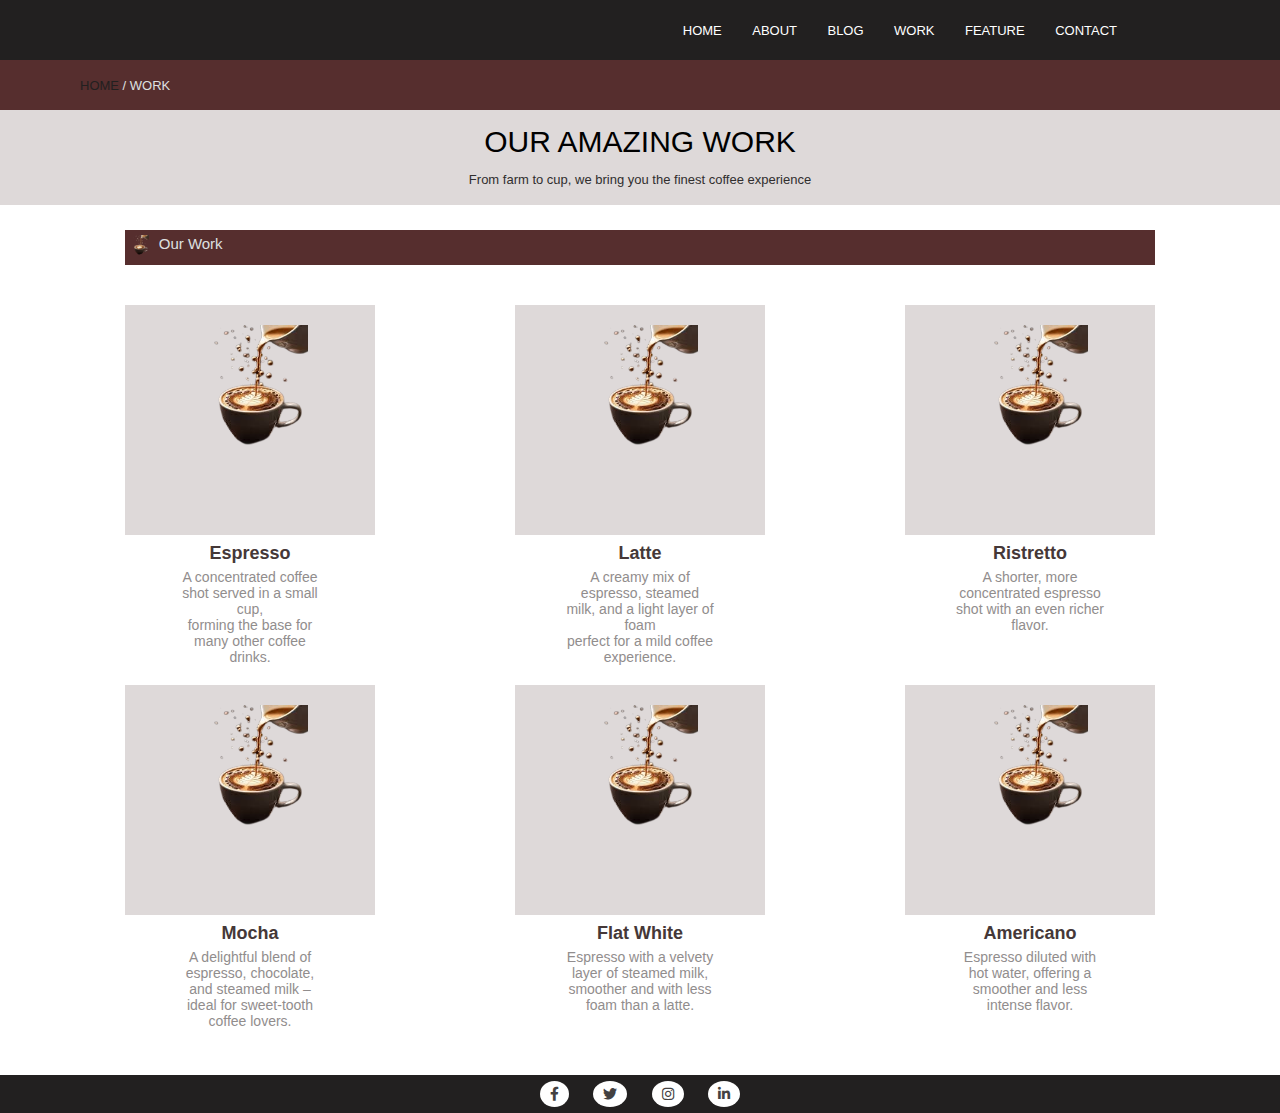
==== work.html @ 29be8450 "add project" ====
<!DOCTYPE html>
<html lang="en">

<head>
    <meta charset="UTF-8">
    <link rel="stylesheet" href="styles.css">
    <title>Work</title>
    <link href="https://cdnjs.cloudflare.com/ajax/libs/font-awesome/6.0.0-beta3/css/all.min.css" rel="stylesheet">
</head>

<body>
    <div class="header2">
        <div class="nav">
            <a href="index.html">HOME</a>
            <a href="about.html">ABOUT</a>
            <a href="blog.html">BLOG</a>
            <a href="work.html">WORK</a>
            <a href="features.html">FEATURE</a>
            <a href="contact.html">CONTACT</a>
        </div>
    </div>
    <div class="ha">
        <p>
            <span class="h"> HOME</span> / WORK
        </p>
    </div>
    <div class="team">
        <span> OUR AMAZING WORK</span>
        <P>From farm to cup, we bring you the finest coffee experience<br>
        </P>
    </div>
    <div class="our">
       <img src="imges/cccoff.png "  alt="">
        <p>Our Work</p>
    </div>
    <div class="container1">
        <div class="imgg">
            <img src="imges/cccoff.png" alt="">

            <h3>Espresso</h3>
            <p>A concentrated coffee shot served in a small cup, <br>
                forming the base for many other coffee drinks.</p>
        </div>

        <div class="imgg">
            <img src="imges/cccoff.png" alt="">
            <h3>Latte</h3>
            <p>A creamy mix of espresso, steamed milk, and a light layer of foam <br>
                perfect for a mild coffee experience.</p>
        </div>
        <div class="imgg">
            <img src="imges/cccoff.png" alt="">
            <h3>Ristretto</h3> 
            <p>A shorter, more concentrated espresso shot with an even richer flavor.</p>
        </div>

    </div>
    <div class="container2">
        <div class="imgg">
            <img src="imges/cccoff.png" alt="">

            <h3>Mocha</h3> 
            <p>A delightful blend of espresso, chocolate, and steamed milk – ideal for sweet-tooth coffee lovers.</p>
        </div>

        <div class="imgg">
            <img src="imges/cccoff.png" alt="">
            <h3>Flat White</h3> 
            <p>Espresso with a velvety layer of steamed milk, smoother and with less foam than a latte.</p>
        </div>
        <div class="imgg">
            <img src="imges/cccoff.png" alt="">
            <h3>Americano</h3> 
            <p>Espresso diluted with hot water, offering a smoother and less intense flavor.</p>
        </div>

    </div>
    <div class="footer-icons">
        <a href="#"><i class="fab fa-facebook-f"></i></a>
        <a href="#"><i class="fab fa-twitter"></i></a>
        <a href="#"><i class="fab fa-instagram"></i></a>
        <a href="#"><i class="fab fa-linkedin-in"></i></a>
    </div>
</body>

</html>
---- styles.css ----
body {
  margin: 0;
  font-family: 'Roboto', sans-serif;
}

.header {
  height: 50px;
  background-color: rgb(34, 32, 32);
  display: flex;
  justify-content: space-between;
  align-items: center;
  padding: 5px 150px 5px 10px;
}

.nav a {
  font-size: 13px;
  color: white;
  text-decoration: none;
  padding: 0 13px;
}

.nav a:active {
  background-color: brown;
}

.logo img {
  width: 150px;

}

.logo h1 {
  padding: 15px 0px 0px 0%;
  color: white;
  font-size: 25px;

}

.logo {

  display: flex;
}

.page {
  background-color: rgb(86, 46, 46);
  display: flex;
  justify-content: space-between;
  padding: 30px 180px 5px 150px;
  color: white;
  align-items: center;
}

span {
  font-size: 30px;
}

p {
  font-size: 13px;
  color: rgb(222, 224, 224);

}

.Contact a {
  margin: 30p 0px 0px 0px;
  font-size: 13px;
  text-decoration: none;
  padding: 7px 7px;
  background-color: black;
  color: white;
}

.features-section {
  padding: 50px 80px 50px 80px;
  background-color: #e1dbdb;

}

.row {
  gap: 25px;
  display: flex;
  justify-content: space-between;
  margin-bottom: 20px;
}

.feature-box {
  background: #fff;
  border-radius: 4px;
  box-shadow: 0 2px 5px rgba(0, 0, 0, 0.1);
  display: flex;
  align-items: center;
  width: 48%;
 
  padding: 20px;
  transition: transform 0.3s ease;
}

.feature-box:hover {
  /* transform: scale(1.05); */
}



.icon {
  flex: 0 0 60px;
  margin-right: 20px;
  font-size: 4rem;
  
  color: #888484;
  
}

.content h3 {
  margin: 0 0 10px;
  font-size: 1.2rem;
  color: #333;
}

.content p {
  margin: 0;
  font-size: 0.9rem;
  color: #555;
}

.footer-icons {
  background-color: rgb(34, 32, 32);
  
  padding: 10px;
  
  text-align: center;
 
}

.footer-icons a {
  background-color: #fff;
  width: 40px;
 
  height: 40px;
  color: rgb(67, 65, 65);
  
  text-decoration: none;
 
  margin: 0 10px;
 
  font-size: 14px;

  padding: 5px 10px;
 
  border-radius: 50%;
 
  transition: background-color 0.3s ease;
  
}

.header2 {
  height: 50px;
  background-color: rgb(34, 32, 32);
  display: flex;
  justify-content: right;
  align-items: center;
  padding: 5px 150px 5px 10px;
}

.nav a {
  font-size: 13px;
  color: white;
  text-decoration: none;
  padding: 0 13px;
}

.ha {
  font-size: 15px;
  padding: 5px 0px 5px 80px;
  height: 40px;
  color: #fff;

  background-color: rgb(86, 46, 46);
}

.h {
  color: rgb(34, 32, 32);
  font-size: 13px;
}

.team {
  padding: 15px 0px 5px 0px;
  text-align: center;
  background-color: rgb(222, 217, 217);
}

.team p {
  color: rgb(48, 46, 46);
}

.our {
  height: 25px;
  text-align: center;
  gap: 10px;
  padding: 5px;
  justify-content: left;
  display: flex;
  margin: 25px 125px 25px 125px;
  background-color: rgb(86, 46, 46);
}

.our i {
  font-size: 15px;
  
  color: #ffffff;

}

.our p {
  text-align: center;
  font-size: 15px;
 
  margin: 0;

}

.container {
  padding: 0px 120px 0px 120px;
  margin: 70px 5px 100px 5px;
  display: flex;
 
  justify-content: space-between;
 
  align-items: center;
 
  gap: 20px;

 

}

.icon-container {
  width: 150px;
  height: 150px;
  background-color: rgb(222, 217, 217);

  display: inline-block;
  padding: 20px 50px 20px 50px;

  font-size: 80px;
 
  text-align: center;
}

.icon-container i {

  color: #474646;
 
}

.icon-container h3 {
  font-size: 18px;

  margin: 90px 0px 2px 0px;
  
  color: #453838;

}

.icon-container p {
  font-size: 14px;
 
  margin: 1px 0px 1px 0px;
 
  color: #666;

}

#map{
  width: 100%;
  height: 50vh; 
  border: 0 
  ;
}
.all{
  
  display: flex;
}
.m{
  padding: 5px 0px 30px 50px;
  margin: 30px 50px 0px 50px;
}
/* .form-containe {
  margin: 5px 0px 30px 50px;
  padding:5px 50px 5px 100px;
} */
#name{
 width: 260px;
  height: 33px;
  margin: 0px 50px 20px 100px;
  padding:5px 50px 5px 15x;
}
#textarea{
  text-align: start;
  margin: 5px 50px 5px 100px;
  width: 900px;
  height: 150px;
}
#send{
  text-align: center;
  width: 180px;
  height: 45px;
  margin: 15px 50px 15px 100px;
  background-color: black;
  color: white;
}
.sennd{
  padding: 5px 0px 30px 50px;
  margin: 30px 0px 30px 0px;
}
.container1{
  padding: 0px 120px 0px 120px;
  margin: 30px 5px 100px 5px;
  display: flex;
 
  justify-content: space-between;

  align-items: center;
 
  gap: 20px;

  
}
.container2{
  padding: 0px 120px 50px 120px;
  margin: 100px 5px 70px 5px;
  display: flex;
 
  justify-content: space-between;
  
  align-items: center;
 
  gap: 20px;

 
}
.imgg{
  width: 150px;
  height: 150px;
  background-color: rgb(222, 217, 217);

  display: inline-block;
  padding: 20px 50px 60px 50px;
  margin: 10px 0px 40px 0px;
 
  /* border-radius: 15%; */
 
 

  text-align: center;
}
.imgg img{
  width: 115px;
}
.imgg h3{
  font-size: 18px;
 
  margin: 60px  0px 5px 0px;

  color: #453838;
 
}
.imgg p{
  font-size: 14px;
 
  margin: 1px 0px 50px 0px;
 
  color: #918d8d;
}
.hero {
  text-align: center;
  padding: 20px;
  background-color: rgb(222, 217, 217);
}
.hero h1 {
  font-size: 2em;
  margin-bottom: 10px;
}
.hero p {
  margin: 5px 0;
  color: #666;
}


.content {
  display: flex;
  flex-wrap: wrap;
  gap: 20px;
  margin: 40px;
}


.blog-posts {
  flex: 3;
  max-width: calc(75% - 20px);
}
.post {
  display: flex;
  background: #fff;
  margin-bottom: 20px;

}
.iconn{
  padding: 0px 0px 7px 0px;
  display: flex;
  align-items: center;
  gap: 7px;
}
.iconn i{
  font-size: 25px;
}

.post img {
  width: 100%;
  height: auto;

}
.post-details {
  width: 100%;
  padding-left: 30px;

}
.bg-orange{
  color: #e74c3c;
  padding-right: 10px;
}
.placeholder {
  padding: 15px;
}
.placeholder h2 {
  margin: 10px 0;
}
.placeholder .btn {
  display: inline-block;
  background: #747373;
  color: #fff;
  padding: 8px 12px;
  text-decoration: none;
  border-radius: 3px;
  margin-top: 10px;
}

hr{
  background-color: #aaa5a5;
}
/* Sidebar */
.sidebar {
  flex: 1;
  max-width: calc(25% - 20px);
}
.search-bar {
  width: 100%;
  padding: 8px;
  margin-bottom: 20px;
  border: 1px solid #ddd;
  border-radius: 5px;
}
.categories {
  list-style: none;
  padding: 0;
  margin-bottom: 50px;
}
.categories li {
  margin-bottom: 10px;
  padding-bottom: 5px;
  border-bottom: 1px dashed #d4d0d0;
}
.categories li a {
  text-decoration: none;
  color: #333;
}
.text-blurb {
  margin-top: 20px;
  color: #666;
}
.pricing-tables {
  display: flex;
  justify-content: space-between;
  gap: 30px;

}

.pricing-card {
  border: 1px solid #ddd;
  border-radius: 5px;
  width: 100%;
  box-shadow: 0 4px 6px rgba(0, 0, 0, 0.1);
  align-items: center;
  text-align: center;
}

.pricing-card h1 {
  color: #5a5959;
  margin-bottom: 3px;
}

.pricing-card .price {
  font-size: 3rem;
  color: #ff5722;
  background-color: #eeeaea;
  margin: 20px 0px;
}

.price span {
  font-size: 1rem;
  color: #666;
}

.pricing-card ul {
  list-style: none;
  padding: 0;
  margin: 0px 0;
}

.pricing-card ul li {
  margin-bottom: 20px;
  padding-top: 5px
}

.line-break {
  height: 1px;
  background-color:#b6b4b4;
  border: none;

}

.pricing-card .btn {
  display: inline-block;
  padding: 15px 0px;
  background: #363636;
  color: white;
  text-decoration: none;
  width: 100%;
  margin: 0;
}
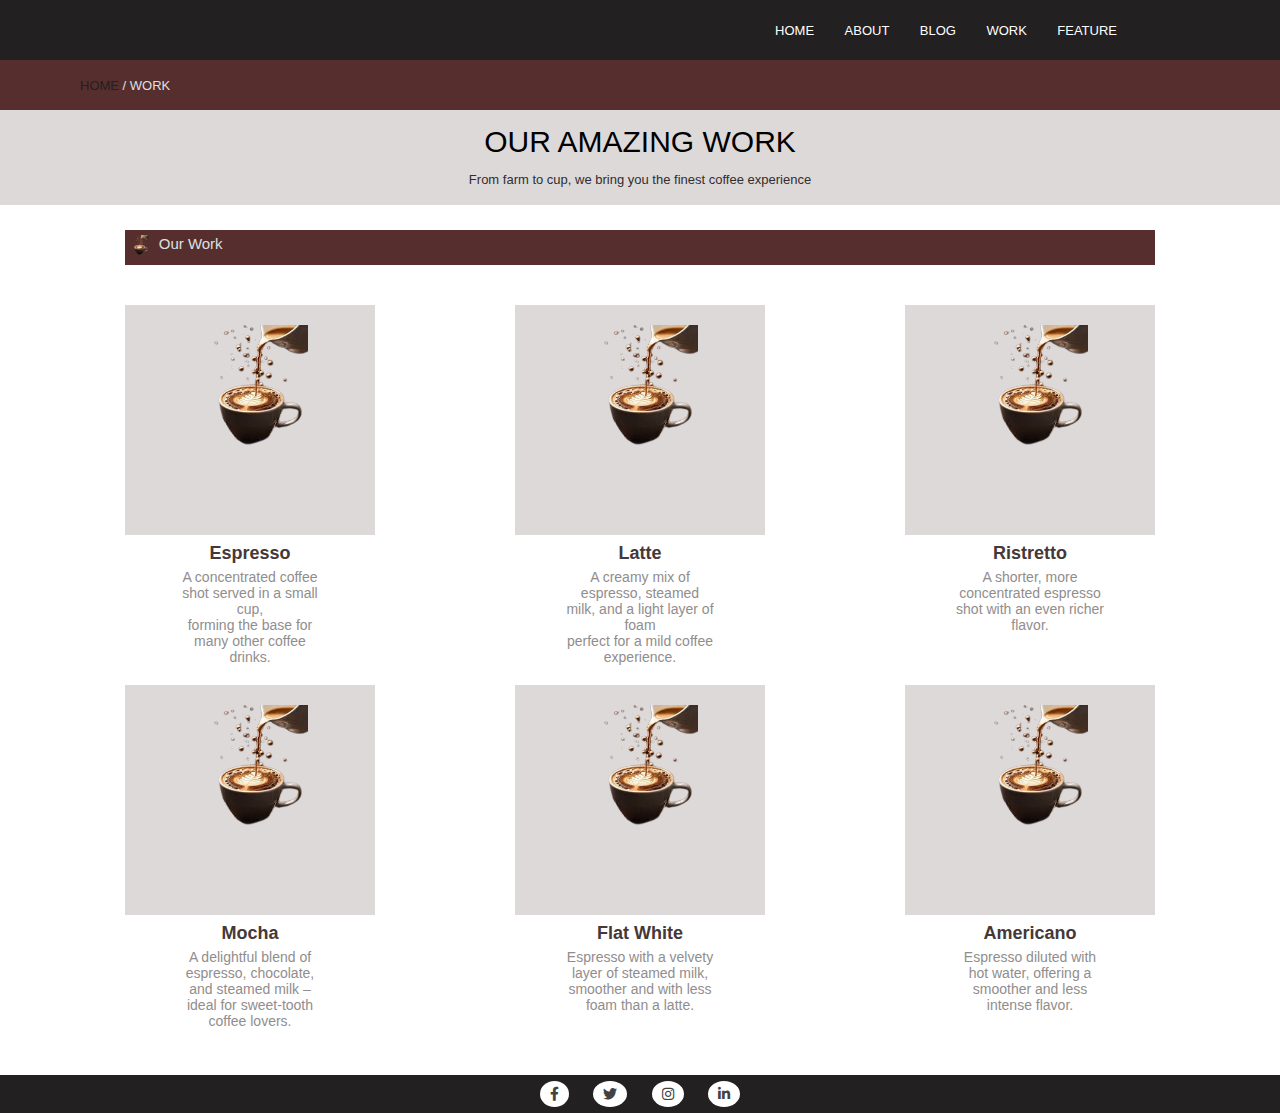
==== commit 34e9aa5c: "Update work.html" ====
--- a/work.html
+++ b/work.html
@@ -16,7 +16,7 @@
             <a href="blog.html">BLOG</a>
             <a href="work.html">WORK</a>
             <a href="features.html">FEATURE</a>
-            <a href="contact.html">CONTACT</a>
+            
         </div>
     </div>
     <div class="ha">
@@ -83,4 +83,4 @@
     </div>
 </body>
 
-</html>+</html>
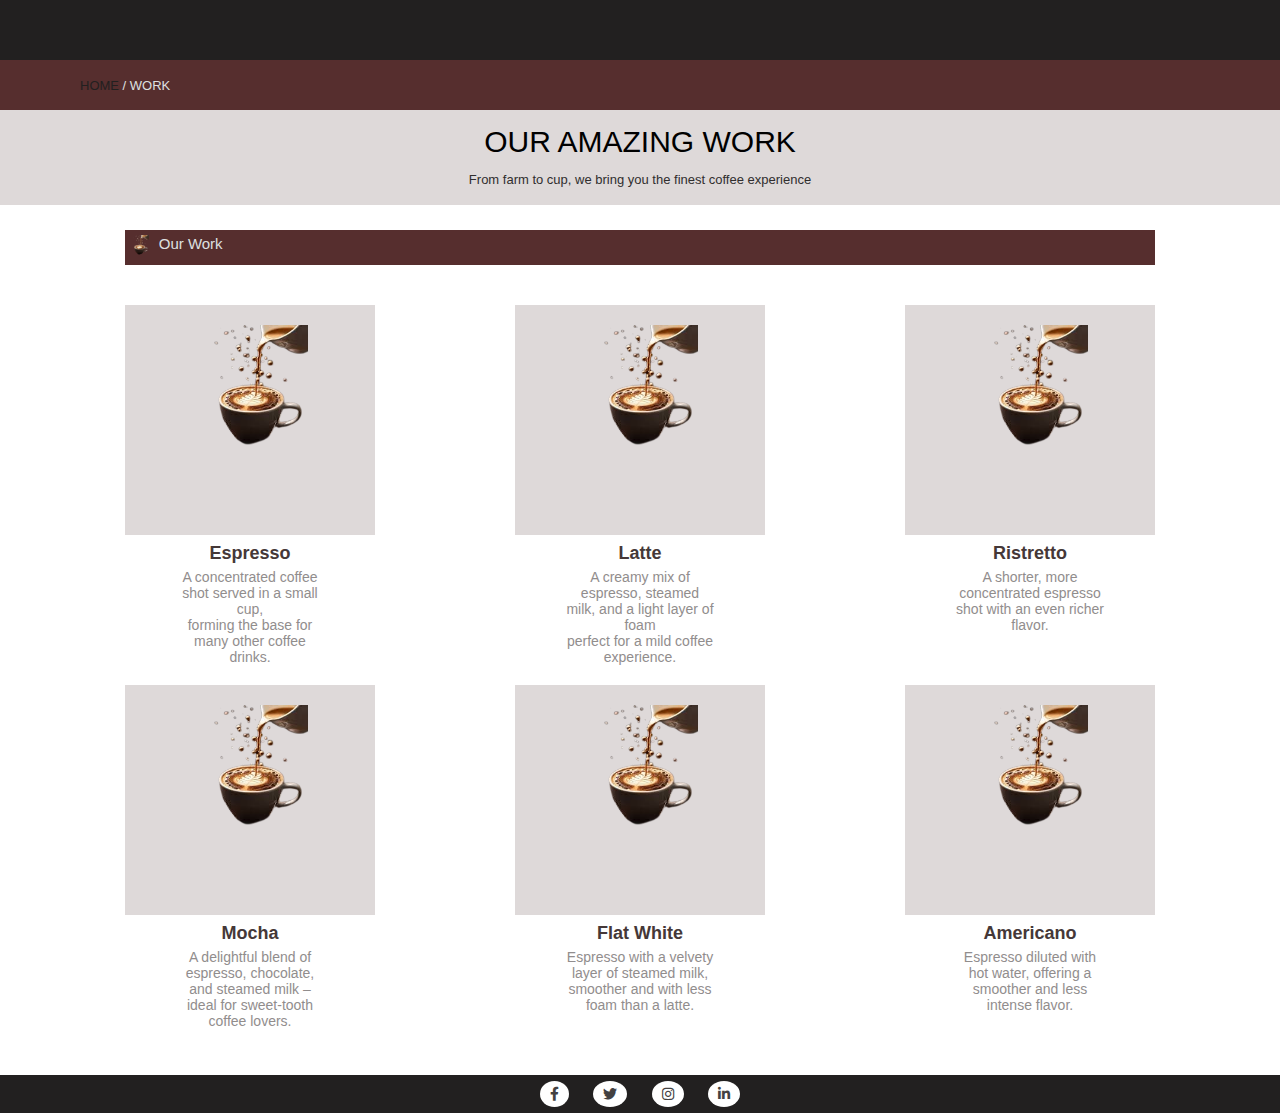
==== commit 52647921: "Update work.html" ====
--- a/work.html
+++ b/work.html
@@ -11,11 +11,7 @@
 <body>
     <div class="header2">
         <div class="nav">
-            <a href="index.html">HOME</a>
-            <a href="about.html">ABOUT</a>
-            <a href="blog.html">BLOG</a>
-            <a href="work.html">WORK</a>
-            <a href="features.html">FEATURE</a>
+
             
         </div>
     </div>
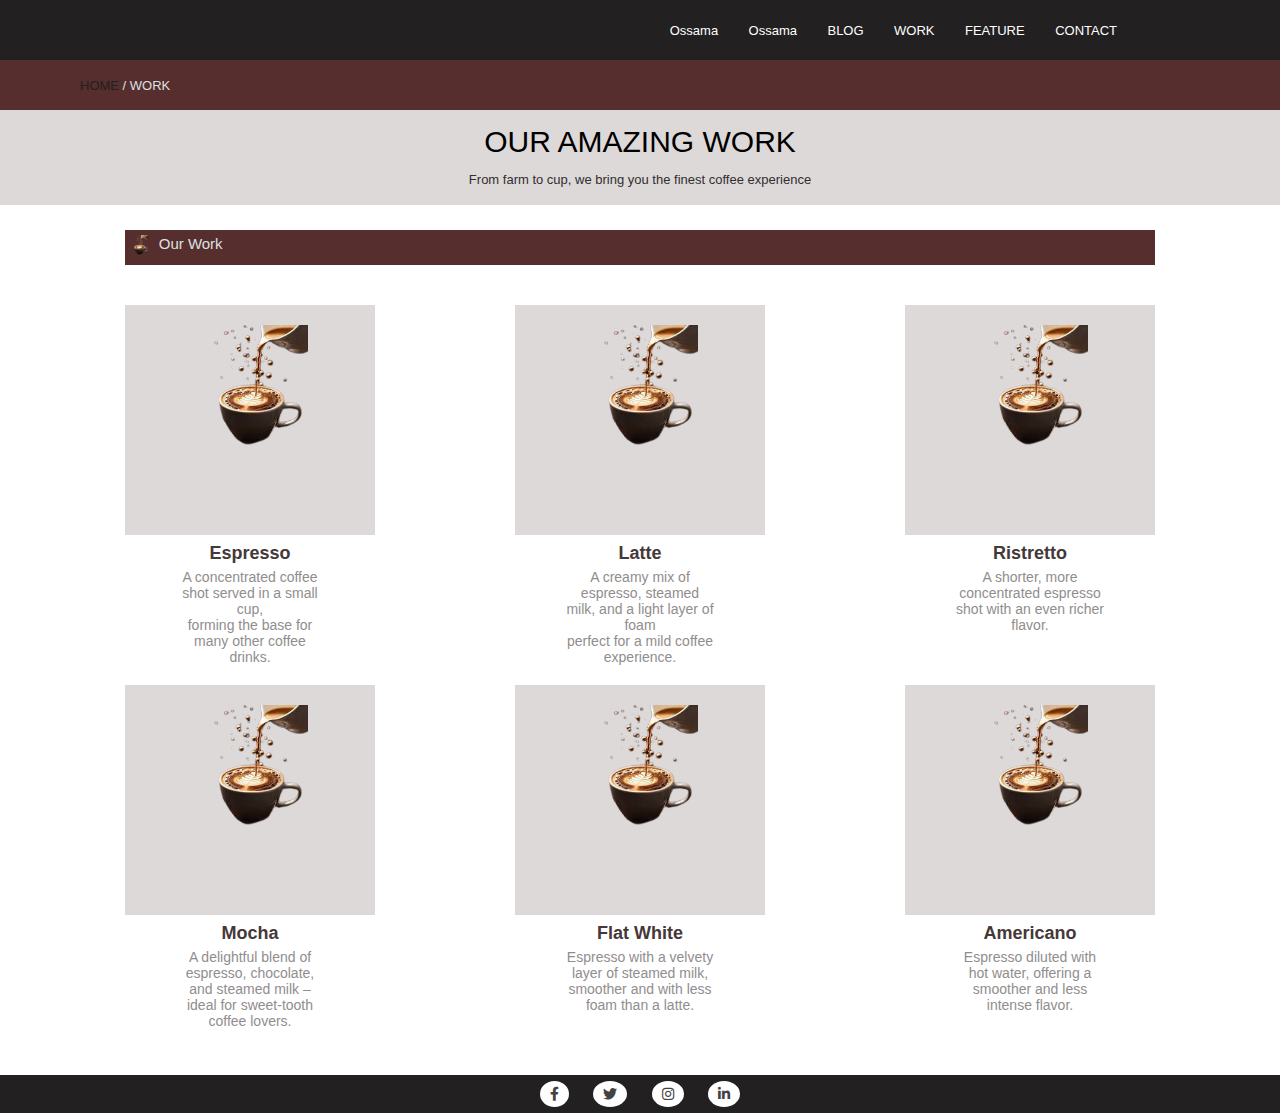
==== commit 3f1439d6: "i changed th nav bar" ====
--- a/work.html
+++ b/work.html
@@ -11,8 +11,12 @@
 <body>
     <div class="header2">
         <div class="nav">
-
-            
+            <a href="index.html">Ossama</a>
+            <a href="about.html">Ossama</a>
+            <a href="blog.html">BLOG</a>
+            <a href="work.html">WORK</a>
+            <a href="features.html">FEATURE</a>
+            <a href="contact.html">CONTACT</a>
         </div>
     </div>
     <div class="ha">
@@ -79,4 +83,4 @@
     </div>
 </body>
 
-</html>
+</html>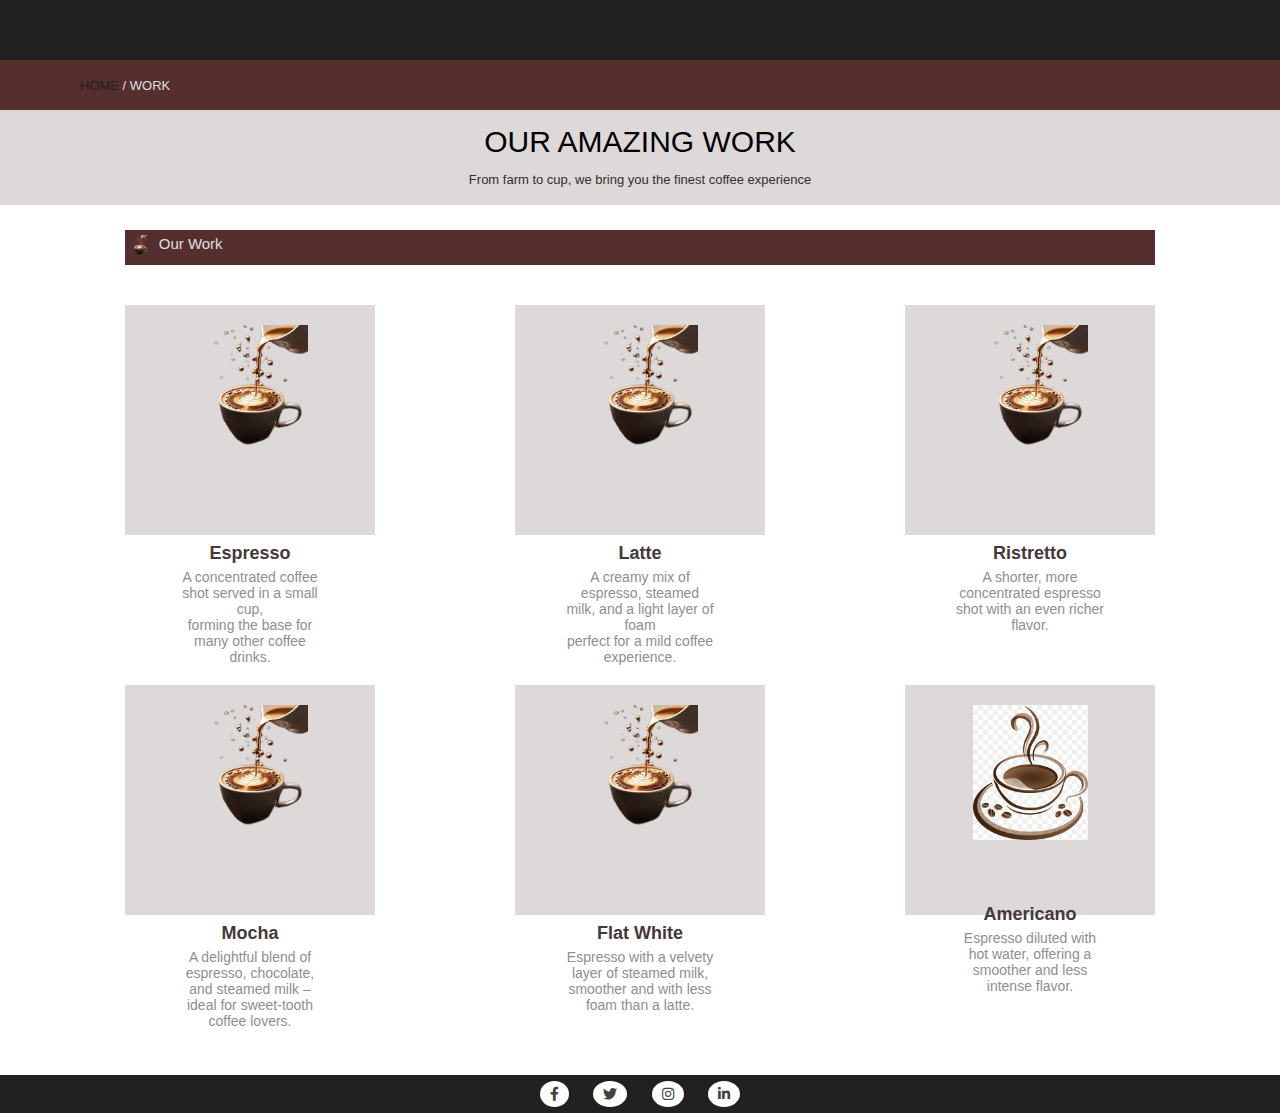
==== commit 20ae6dd9: "change image" ====
--- a/work.html
+++ b/work.html
@@ -11,12 +11,8 @@
 <body>
     <div class="header2">
         <div class="nav">
-            <a href="index.html">Ossama</a>
-            <a href="about.html">Ossama</a>
-            <a href="blog.html">BLOG</a>
-            <a href="work.html">WORK</a>
-            <a href="features.html">FEATURE</a>
-            <a href="contact.html">CONTACT</a>
+
+            
         </div>
     </div>
     <div class="ha">
@@ -69,7 +65,7 @@
             <p>Espresso with a velvety layer of steamed milk, smoother and with less foam than a latte.</p>
         </div>
         <div class="imgg">
-            <img src="imges/cccoff.png" alt="">
+            <img src="imges/coffeImg.png" alt="">
             <h3>Americano</h3> 
             <p>Espresso diluted with hot water, offering a smoother and less intense flavor.</p>
         </div>
@@ -83,4 +79,4 @@
     </div>
 </body>
 
-</html>+</html>
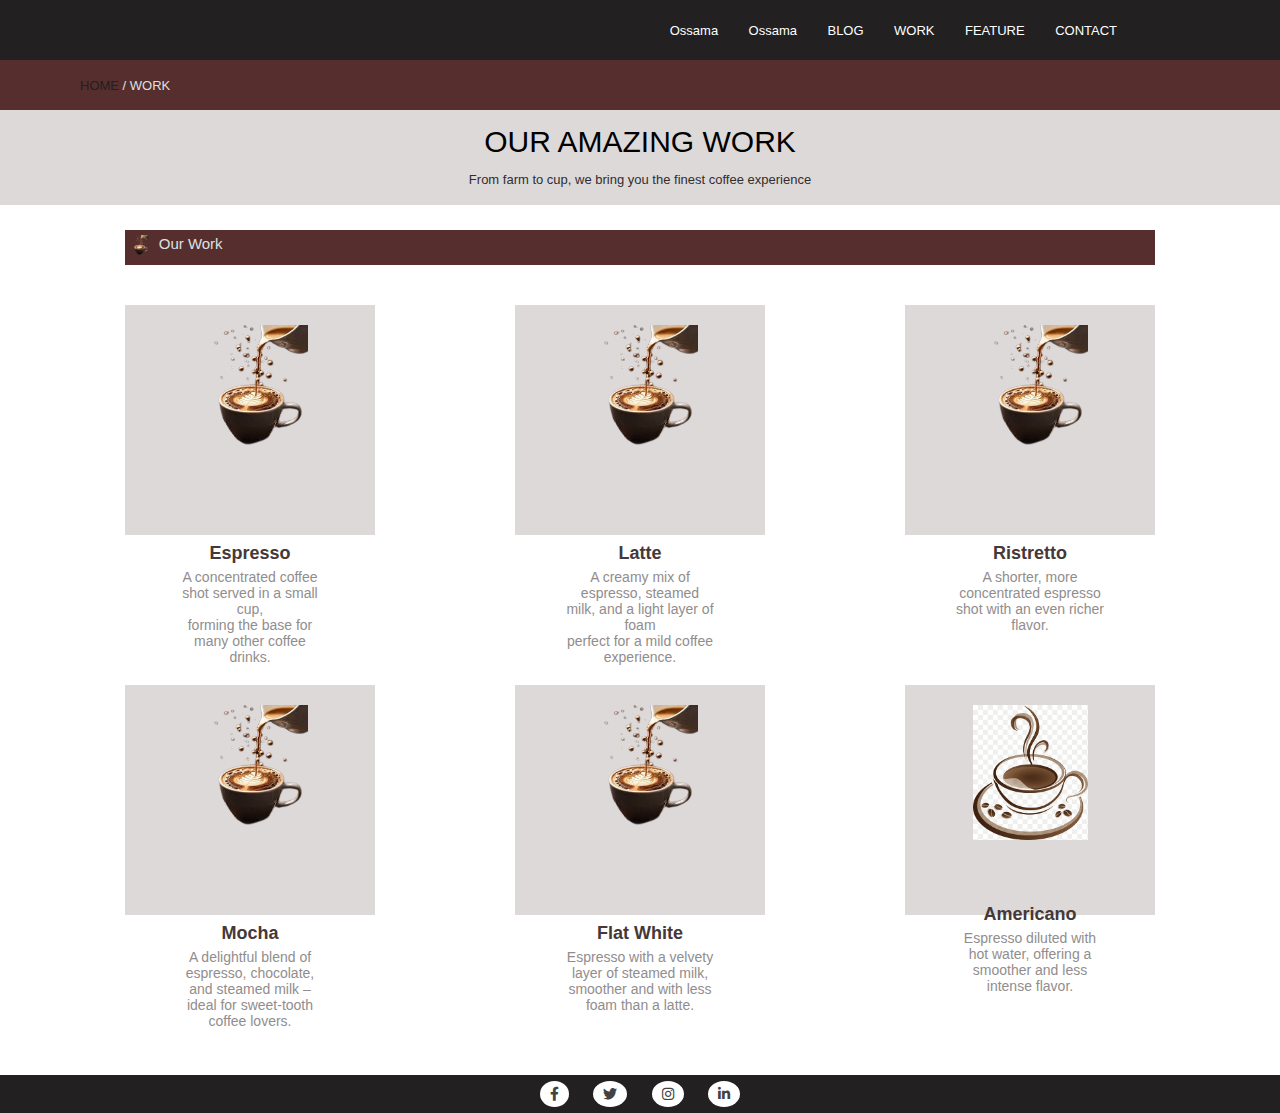
==== commit 5f2fcedf: "Merge branch 'main' of https://github.com/devNoraashraf/task" ====
--- a/work.html
+++ b/work.html
@@ -11,8 +11,12 @@
 <body>
     <div class="header2">
         <div class="nav">
-
-            
+            <a href="index.html">Ossama</a>
+            <a href="about.html">Ossama</a>
+            <a href="blog.html">BLOG</a>
+            <a href="work.html">WORK</a>
+            <a href="features.html">FEATURE</a>
+            <a href="contact.html">CONTACT</a>
         </div>
     </div>
     <div class="ha">
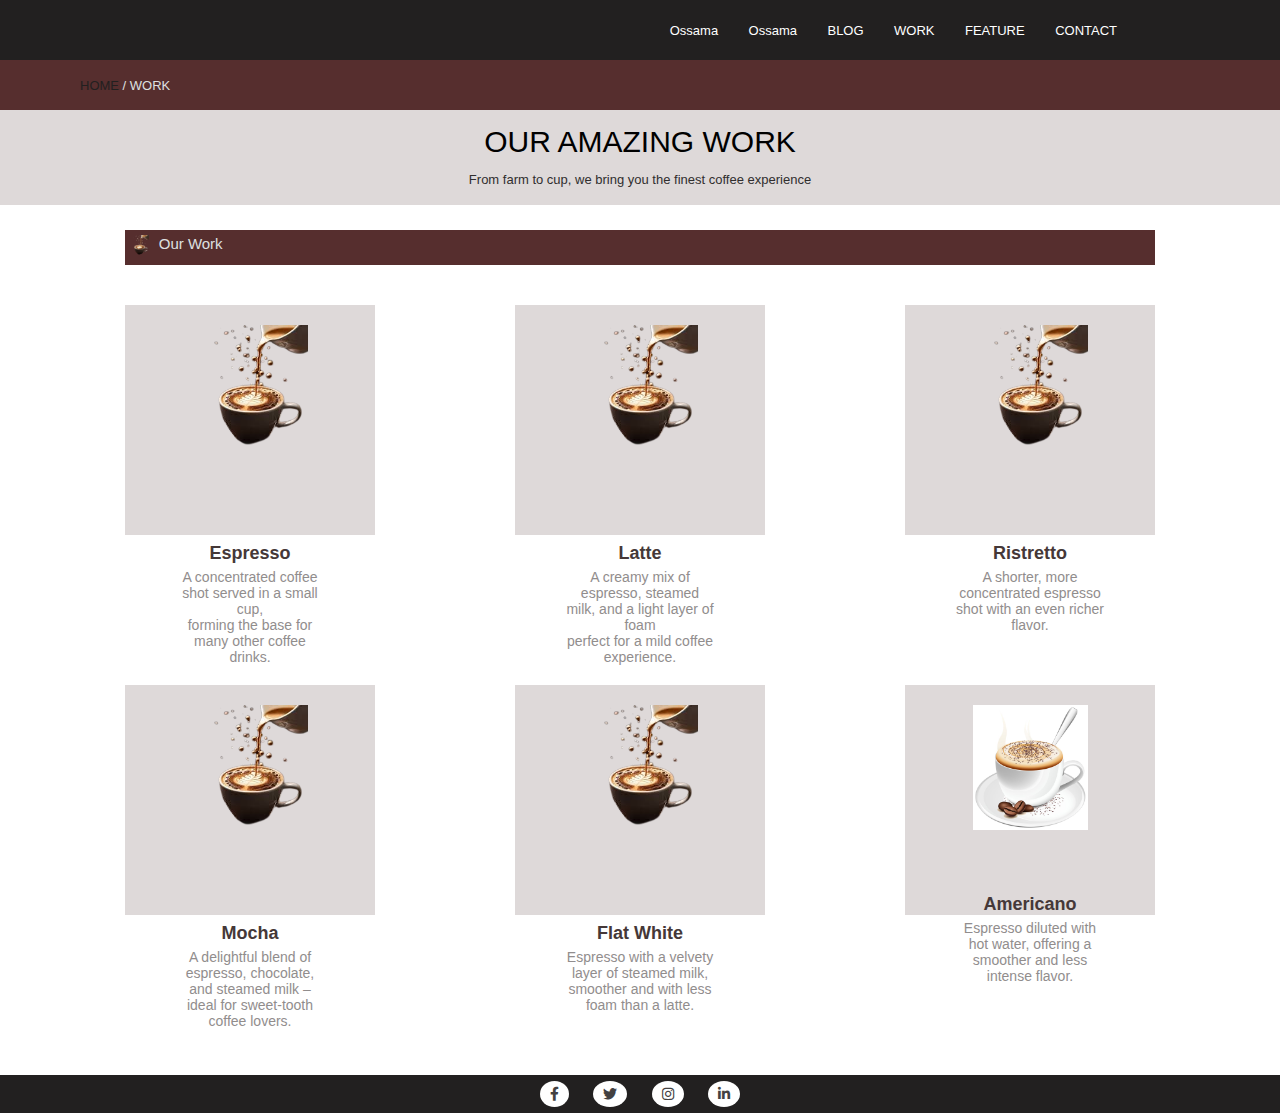
==== commit 197ff43e: "ci" ====
--- a/work.html
+++ b/work.html
@@ -69,7 +69,7 @@
             <p>Espresso with a velvety layer of steamed milk, smoother and with less foam than a latte.</p>
         </div>
         <div class="imgg">
-            <img src="imges/coffeImg.png" alt="">
+            <img src="imges/bcoffe.jpg" alt="">
             <h3>Americano</h3> 
             <p>Espresso diluted with hot water, offering a smoother and less intense flavor.</p>
         </div>
